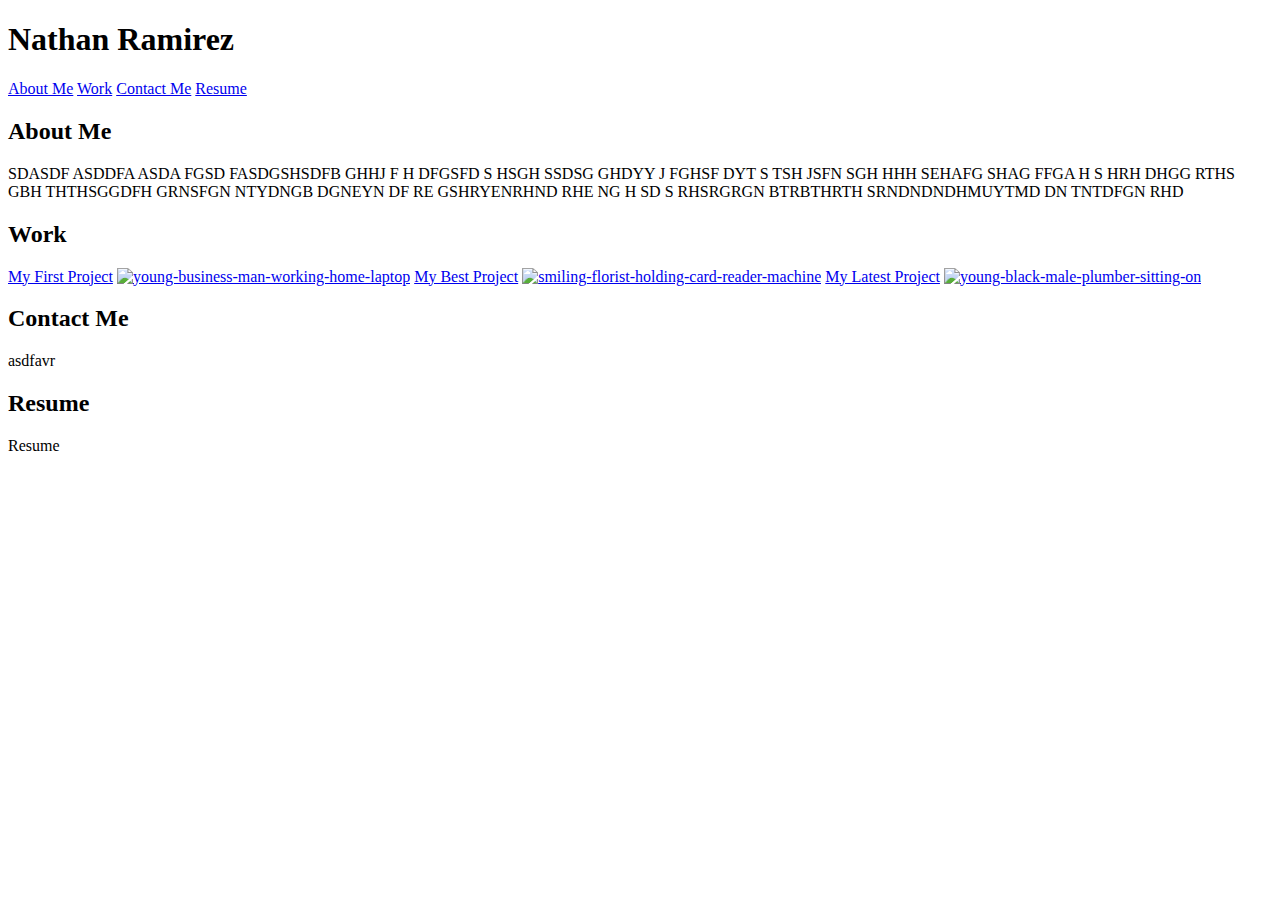
==== index.html @ 635fa0b8 "something" ====
<!DOCTYPE html>
<html lang="en-us">

    <head>
        <meta charset="UTF-8" />
        <link rel="stylesheet" href="./nathans-portfolio/style.css">
        <title>Nathan's Portfolio</title>
    </head>

    <body>
        <header>
            <h1>Nathan Ramirez</h1>
            <nav>
                    <a href="About Me" id="About Me">About Me</a>
                    <a href="Work" id="Work">Work</a>
                    <a href="Contact Me" id="Contact Me">Contact Me</a>
                    <a href="Resume" id="Resume">Resume</a>
            </nav>
        </header>
            <main>
                <section>
                    <h2 id="About Me" class="h2">About Me</h2>
                        <div>
                            <p class="description">SDASDF ASDDFA  ASDA FGSD FASDGSHSDFB GHHJ  F H DFGSFD
                        S HSGH SSDSG GHDYY J FGHSF DYT S TSH  JSFN SGH   HHH
                        SEHAFG SHAG FFGA H S HRH DHGG  RTHS GBH  THTHSGGDFH 
                        GRNSFGN NTYDNGB DGNEYN DF RE GSHRYENRHND RHE NG H SD
                        S RHSRGRGN BTRBTHRTH  SRNDNDNDHMUYTMD DN TNTDFGN RHD
                            </p>
                        </div>
                </section>
                <section>
                    <h2 id="Work" class="h3">Work</h2>
                        <div>
                            <a href="Work 1" class="First">My First Project</a>
                            <a href="DESTINATION URL"><img src="https://www.shutterstock.com/image-photo/young-business-man-working-home-laptop-1654831870" 
                                alt="young-business-man-working-home-laptop"/></a>
                            <a href="Work 2" class="Best">My Best Project</a>
                            <a href="DESTINATION URL"><img src="https://www.shutterstock.com/image-photo/smiling-florist-holding-card-reader-machine-2121831344" 
                                alt="smiling-florist-holding-card-reader-machine"/></a>
                            <a href="Work 3" class="Latest">My Latest Project</a>
                            <a href="DESTINATION URL"><img src="https://www.shutterstock.com/image-photo/young-black-male-plumber-sitting-on-1228729885" 
                                alt="young-black-male-plumber-sitting-on"/></a>
                        </div>
                </section>
                <section>
                    <h2 id="Contact Me" class="h4">Contact Me</h2>
                    <div>
                        asdfavr
                    </div>
                </section>
                <section">
                    <h2 id="Resume" class="h4">Resume</h2>
                    <div>
                        Resume
                    </div>
                </section>
            </main>

    </body>
</html>
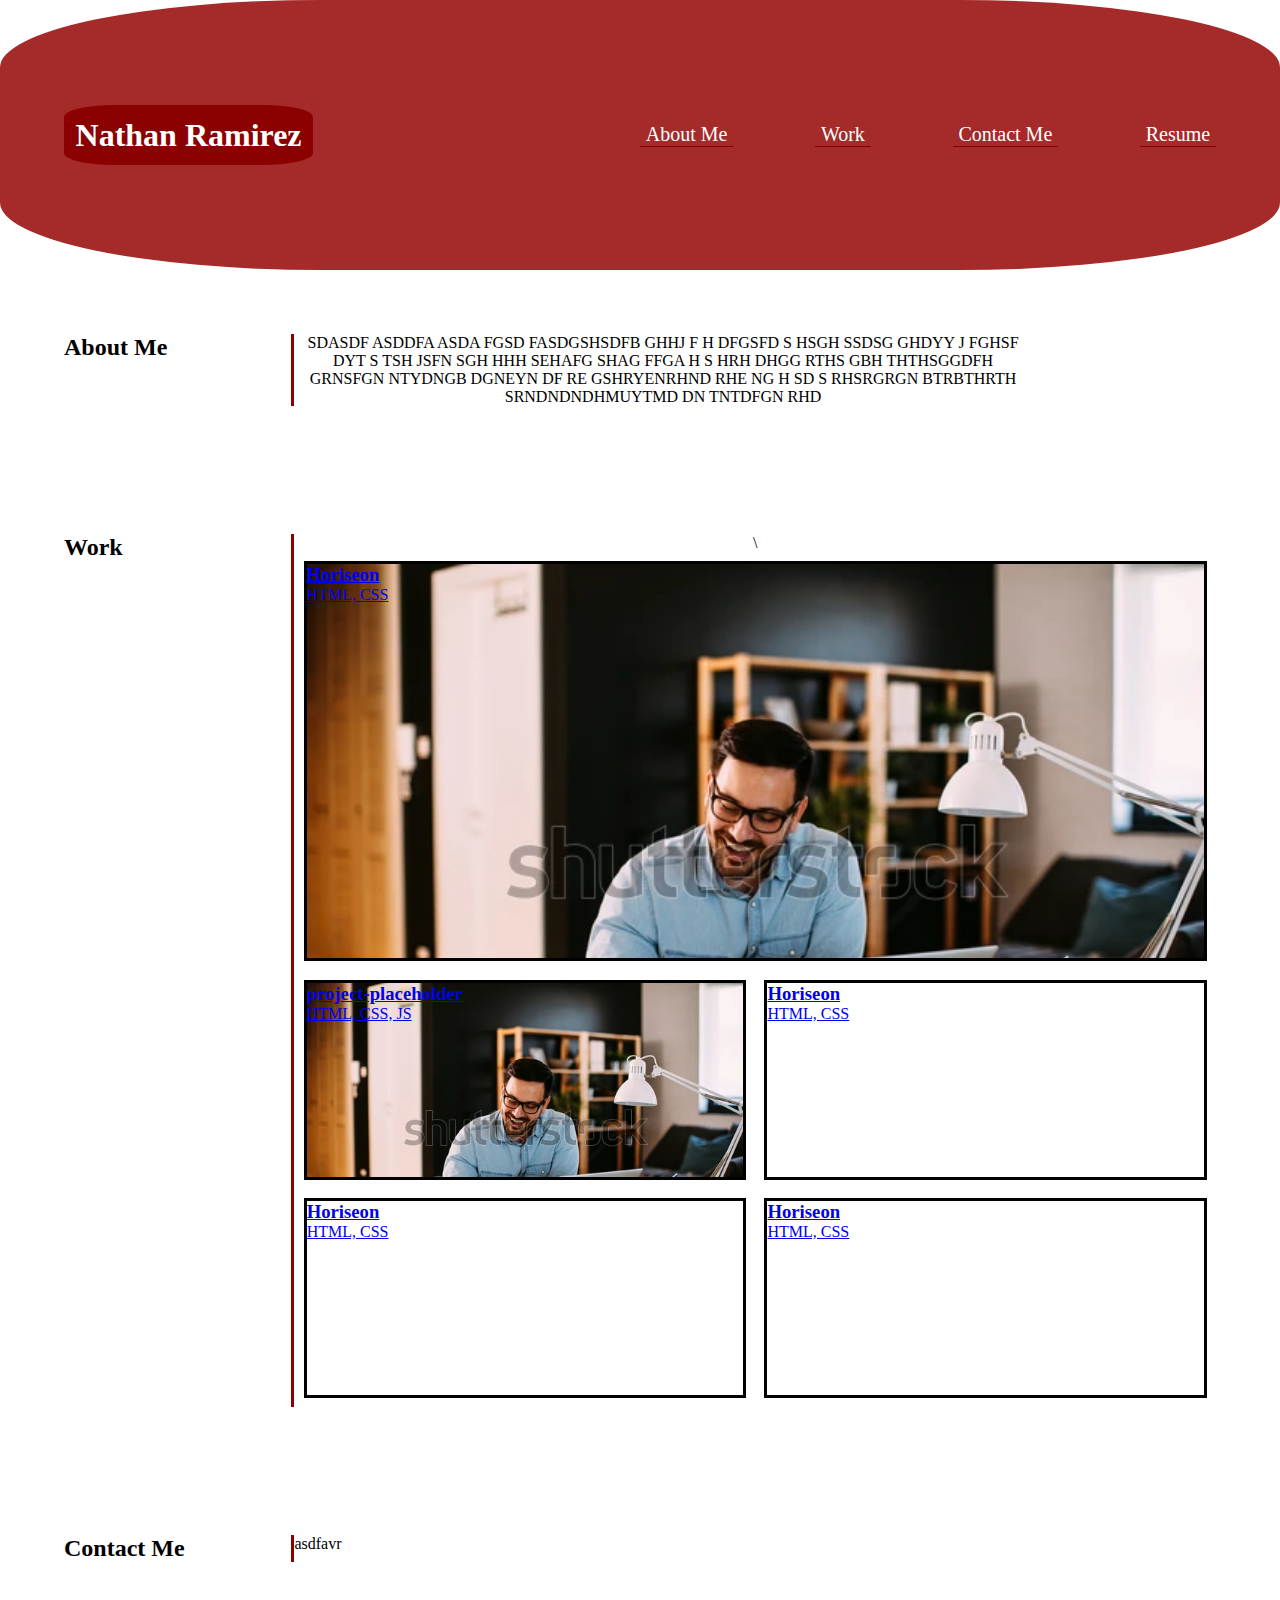
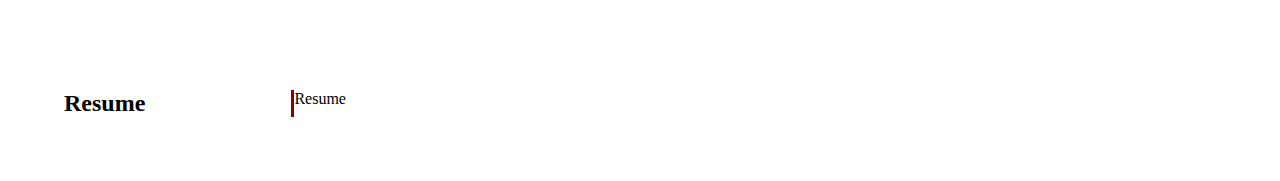
==== commit 7b2519ba: "something" ====
--- a/index.html
+++ b/index.html
@@ -3,7 +3,7 @@
 
     <head>
         <meta charset="UTF-8" />
-        <link rel="stylesheet" href="./nathans-portfolio/style.css">
+        <link rel="stylesheet" href="./style.css">
         <title>Nathan's Portfolio</title>
     </head>
 
@@ -19,7 +19,7 @@
         </header>
             <main>
                 <section>
-                    <h2 id="About Me" class="h2">About Me</h2>
+                    <h2 id="About Me">About Me</h2>
                         <div>
                             <p class="description">SDASDF ASDDFA  ASDA FGSD FASDGSHSDFB GHHJ  F H DFGSFD
                         S HSGH SSDSG GHDYY J FGHSF DYT S TSH  JSFN SGH   HHH
@@ -30,26 +30,66 @@
                         </div>
                 </section>
                 <section>
-                    <h2 id="Work" class="h3">Work</h2>
-                        <div>
-                            <a href="Work 1" class="First">My First Project</a>
+                    <h2 id="Work">Work</h2>
+                        <div id="project-container">\
+                            <a href="#" id="project1" class="project">
+                                <div>
+                                    <h3>Horiseon</h3>
+                                    <span>
+                                        HTML, CSS
+                                    </span>
+                                </div>
+                            </a>
+                            <a href="#" id="project2" class="project">
+                                <div>
+                                    <h3>project-placeholder</h3>
+                                    <span>
+                                        HTML, CSS, JS
+                                    </span>
+                                </div>
+                            </a>
+                            <a href="#" class="project">
+                                <div>
+                                    <h3>Horiseon</h3>
+                                    <span>
+                                        HTML, CSS
+                                    </span>
+                                </div>
+                            </a>
+                            <a href="#" class="project">
+                                <div>
+                                    <h3>Horiseon</h3>
+                                    <span>
+                                        HTML, CSS
+                                    </span>
+                                </div>
+                            </a>
+                            <a href="#" class="project">
+                                <div>
+                                    <h3>Horiseon</h3>
+                                    <span>
+                                        HTML, CSS
+                                    </span>
+                                </div>
+                            </a>
+                            <!-- <a href="Work 1" class="First">My First Project</a>
                             <a href="DESTINATION URL"><img src="https://www.shutterstock.com/image-photo/young-business-man-working-home-laptop-1654831870" 
                                 alt="young-business-man-working-home-laptop"/></a>
                             <a href="Work 2" class="Best">My Best Project</a>
                             <a href="DESTINATION URL"><img src="https://www.shutterstock.com/image-photo/smiling-florist-holding-card-reader-machine-2121831344" 
                                 alt="smiling-florist-holding-card-reader-machine"/></a>
                             <a href="Work 3" class="Latest">My Latest Project</a>
-                            <a href="DESTINATION URL"><img src="https://www.shutterstock.com/image-photo/young-black-male-plumber-sitting-on-1228729885" 
-                                alt="young-black-male-plumber-sitting-on"/></a>
+                            <a href="DESTINATION URL"><img src="https://www.shutterstock.com/image-photo/young-black-male-plumber-sitting-on-1228729885"  -->
+                                <!-- alt="young-black-male-plumber-sitting-on"/></a> -->
                         </div>
                 </section>
                 <section>
-                    <h2 id="Contact Me" class="h4">Contact Me</h2>
+                    <h2 id="Contact Me">Contact Me</h2>
                     <div>
                         asdfavr
                     </div>
                 </section>
-                <section">
+                <section>
                     <h2 id="Resume" class="h4">Resume</h2>
                     <div>
                         Resume
--- a/style.css
+++ b/style.css
@@ -0,0 +1,124 @@
+* {
+    margin: 0%;
+    padding: 0%;
+    box-sizing: border-box;
+    /* outline: dashed red 1px; */
+}
+
+body {
+    font-family: 'Times New Roman', Times, serif;
+}
+header {
+    height: 30vh;
+    background-size: cover;
+    background-color: brown;
+    display: flex;
+    flex-wrap: wrap;
+    justify-content: space-between;
+    align-items: center;
+    padding: 5%;
+    border-radius: 25%;
+    color: white;
+}
+
+header h1{
+    background-color: darkred;
+    border-radius: 20%;
+    padding: 1%;
+} 
+
+nav {
+    display: flex;
+    flex-wrap: wrap;
+    justify-content: space-between;
+    width: 50%;
+}
+
+nav a {
+    padding: 0 1%;
+    color: white;
+    text-decoration: none;
+    font-size: 125%;
+    font-style: bold;
+    border-bottom: solid 1px darkred;
+}
+
+nav a:hover {
+    cursor: pointer;
+    color: wheat;
+}
+
+section {
+    display: flex;
+    flex-direction: row;
+    flex-wrap: wrap;
+    padding: 5%;
+    align-items: stretch;
+    justify-content: space-between;
+
+}
+
+section h2 {
+    flex-basis: 20%;
+    border-right: solid 3px darkred;
+    font-size: 150%;
+}
+
+section div {
+    flex-basis: 80%;
+}
+
+.description {
+    width: 80%;
+    display: flex;
+    flex-wrap: wrap;
+    justify-content: flex-end;
+    text-align: center;
+}
+
+#project-container {
+    display: flex;
+    flex-wrap: wrap;
+    justify-content: center;
+}
+
+.project {
+    min-height: 200px;
+    /* background-color: grey; */
+    border: 3px solid black;
+    width: 48%;
+    margin: 1%;
+    background-size: cover;
+}
+
+.project:hover {
+    opacity: 50%;
+}
+
+.project:first-child {
+    width: 100%;
+    min-height: 400px;
+}
+
+#project1 {
+    background-image: url("./images/man-working2.webp");
+}
+
+#project2 {
+    background-image: url("./images/man-working2.webp");
+}
+
+.Links-for-Work {
+    font-size: 125%;
+}
+
+.First {
+
+}
+.Best {
+}
+
+.Latest {
+}
+
+
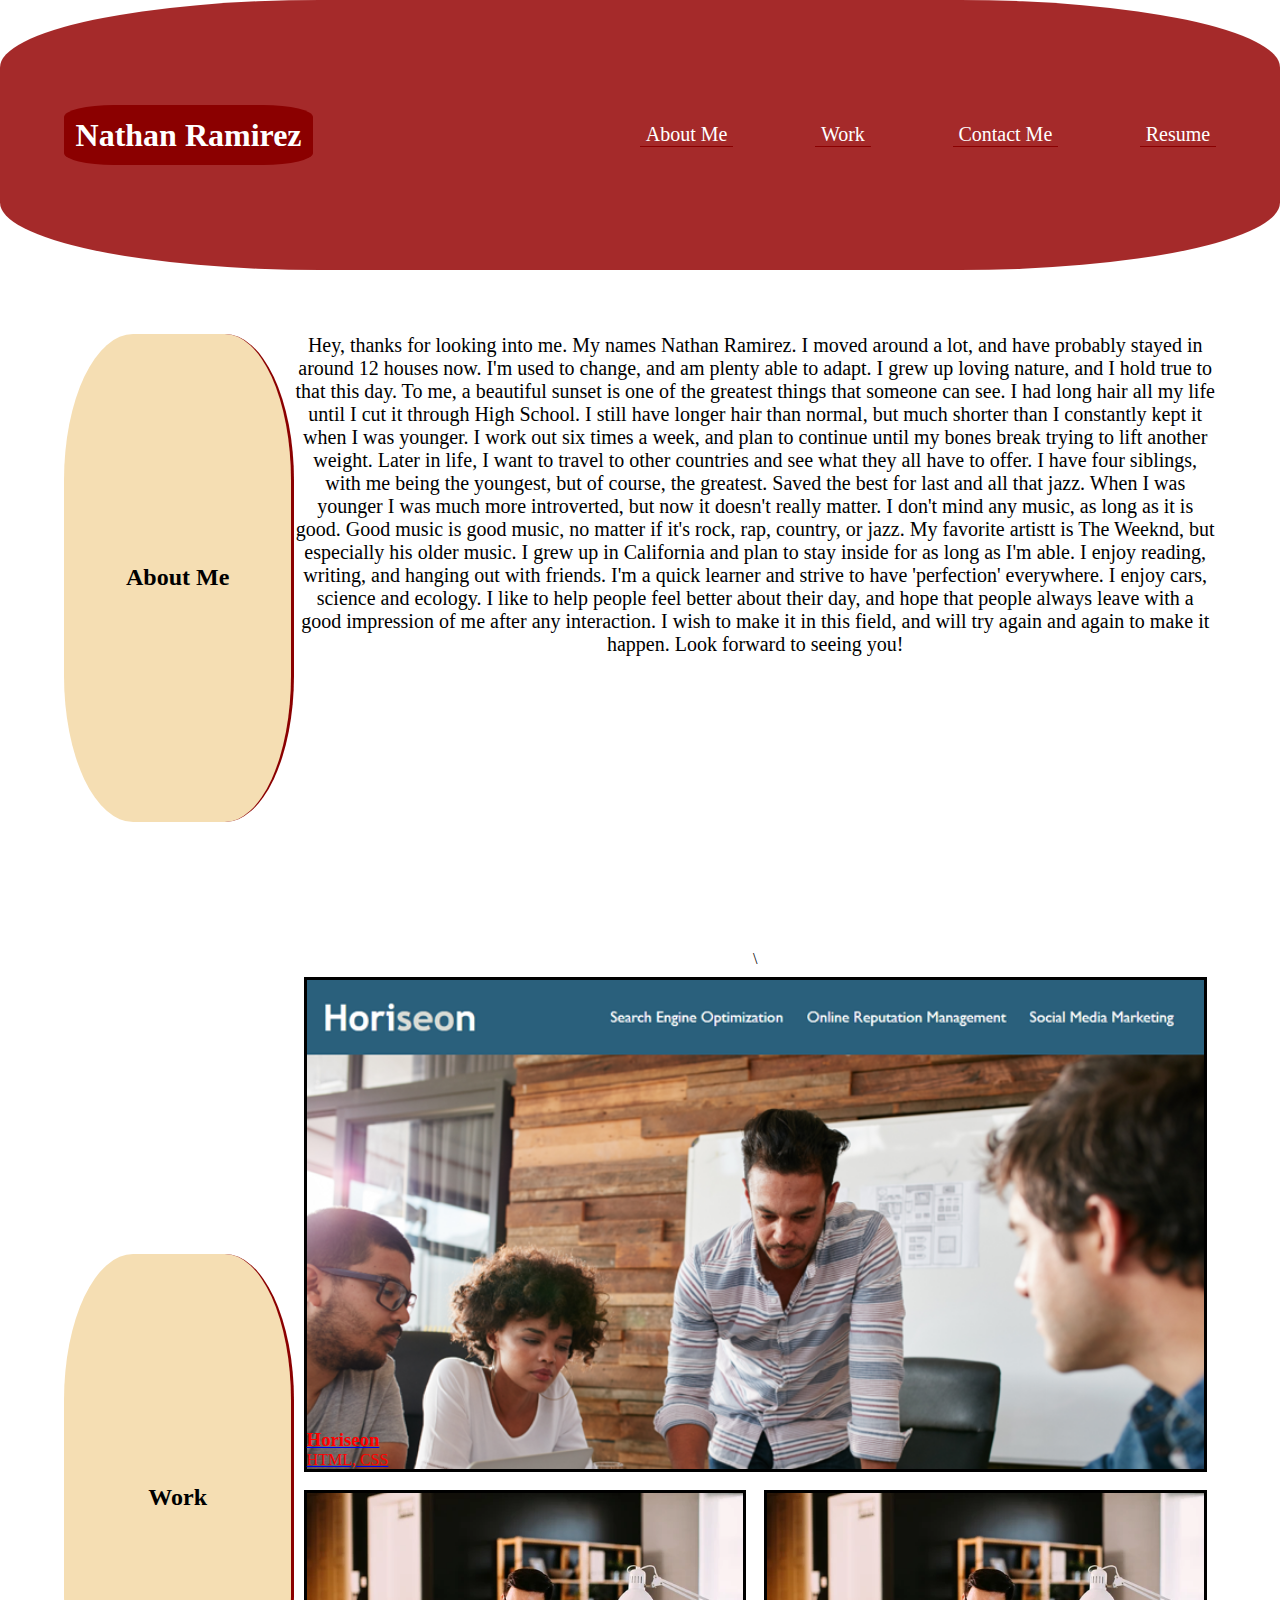
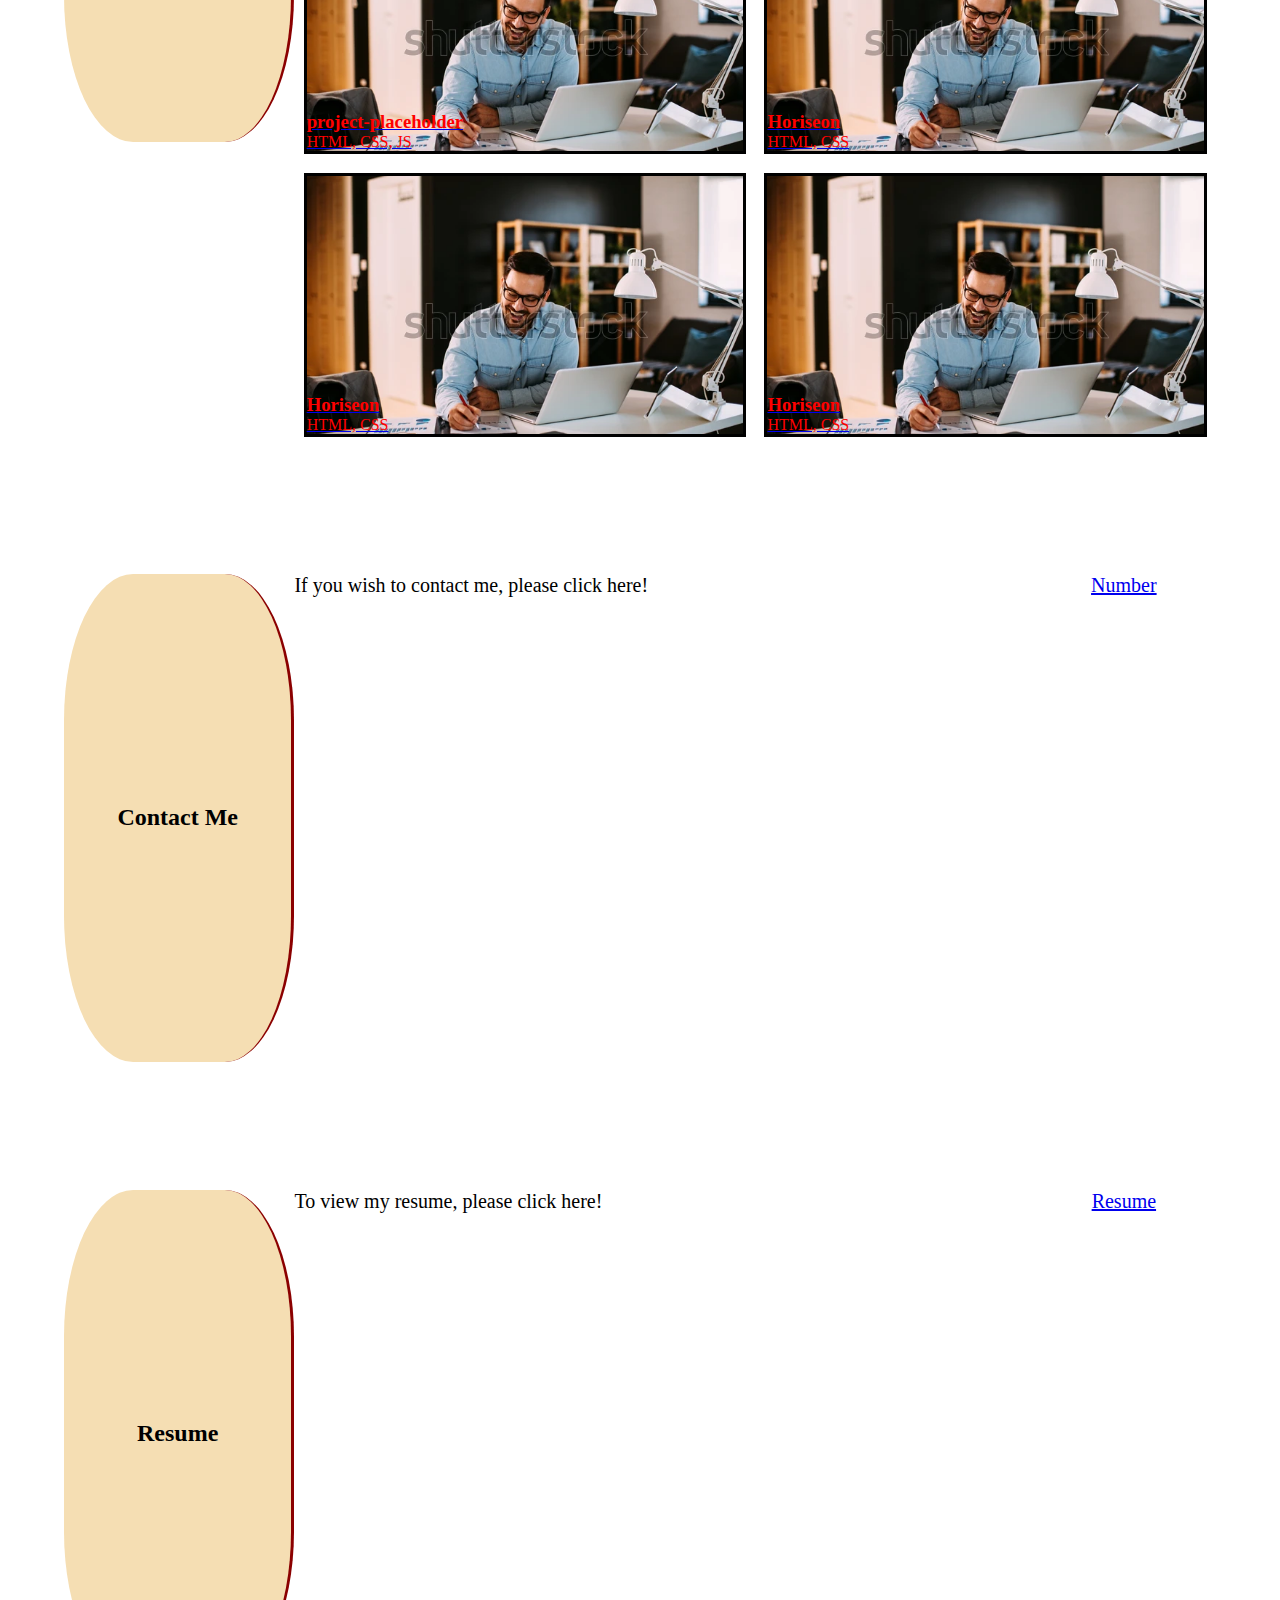
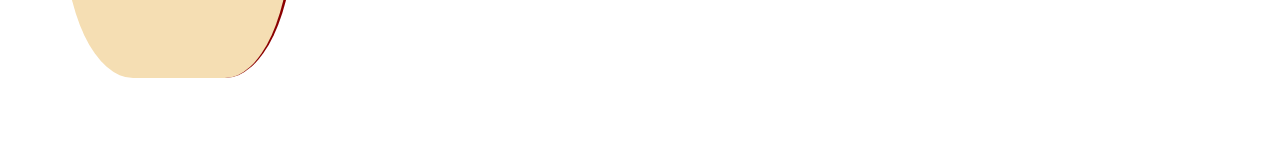
==== commit 6d9840d5: "something" ====
--- a/index.html
+++ b/index.html
@@ -1,101 +1,116 @@
 <!DOCTYPE html>
 <html lang="en-us">
 
-    <head>
-        <meta charset="UTF-8" />
-        <link rel="stylesheet" href="./style.css">
-        <title>Nathan's Portfolio</title>
-    </head>
+<head>
+    <meta charset="UTF-8" />
+    <link rel="stylesheet" href="./style.css">
+    <title>Nathan's Portfolio</title>
+</head>
 
-    <body>
-        <header>
-            <h1>Nathan Ramirez</h1>
-            <nav>
-                    <a href="About Me" id="About Me">About Me</a>
-                    <a href="Work" id="Work">Work</a>
-                    <a href="Contact Me" id="Contact Me">Contact Me</a>
-                    <a href="Resume" id="Resume">Resume</a>
-            </nav>
-        </header>
-            <main>
-                <section>
-                    <h2 id="About Me">About Me</h2>
-                        <div>
-                            <p class="description">SDASDF ASDDFA  ASDA FGSD FASDGSHSDFB GHHJ  F H DFGSFD
-                        S HSGH SSDSG GHDYY J FGHSF DYT S TSH  JSFN SGH   HHH
-                        SEHAFG SHAG FFGA H S HRH DHGG  RTHS GBH  THTHSGGDFH 
-                        GRNSFGN NTYDNGB DGNEYN DF RE GSHRYENRHND RHE NG H SD
-                        S RHSRGRGN BTRBTHRTH  SRNDNDNDHMUYTMD DN TNTDFGN RHD
-                            </p>
-                        </div>
-                </section>
-                <section>
-                    <h2 id="Work">Work</h2>
-                        <div id="project-container">\
-                            <a href="#" id="project1" class="project">
-                                <div>
-                                    <h3>Horiseon</h3>
-                                    <span>
-                                        HTML, CSS
-                                    </span>
-                                </div>
-                            </a>
-                            <a href="#" id="project2" class="project">
-                                <div>
-                                    <h3>project-placeholder</h3>
-                                    <span>
-                                        HTML, CSS, JS
-                                    </span>
-                                </div>
-                            </a>
-                            <a href="#" class="project">
-                                <div>
-                                    <h3>Horiseon</h3>
-                                    <span>
-                                        HTML, CSS
-                                    </span>
-                                </div>
-                            </a>
-                            <a href="#" class="project">
-                                <div>
-                                    <h3>Horiseon</h3>
-                                    <span>
-                                        HTML, CSS
-                                    </span>
-                                </div>
-                            </a>
-                            <a href="#" class="project">
-                                <div>
-                                    <h3>Horiseon</h3>
-                                    <span>
-                                        HTML, CSS
-                                    </span>
-                                </div>
-                            </a>
-                            <!-- <a href="Work 1" class="First">My First Project</a>
-                            <a href="DESTINATION URL"><img src="https://www.shutterstock.com/image-photo/young-business-man-working-home-laptop-1654831870" 
-                                alt="young-business-man-working-home-laptop"/></a>
-                            <a href="Work 2" class="Best">My Best Project</a>
-                            <a href="DESTINATION URL"><img src="https://www.shutterstock.com/image-photo/smiling-florist-holding-card-reader-machine-2121831344" 
-                                alt="smiling-florist-holding-card-reader-machine"/></a>
-                            <a href="Work 3" class="Latest">My Latest Project</a>
-                            <a href="DESTINATION URL"><img src="https://www.shutterstock.com/image-photo/young-black-male-plumber-sitting-on-1228729885"  -->
-                                <!-- alt="young-black-male-plumber-sitting-on"/></a> -->
-                        </div>
-                </section>
-                <section>
-                    <h2 id="Contact Me">Contact Me</h2>
+<body>
+    <header>
+        <h1>Nathan Ramirez</h1>
+        <nav>
+            <a href="About Me" id="About Me">About Me</a>
+            <a href="Work" id="Work">Work</a>
+            <a href="Contact Me" id="Contact Me">Contact Me</a>
+            <a href="Resume" id="Resume">Resume</a>
+        </nav>
+    </header>
+    <main>
+        <section>
+            <h2 id="About Me">About Me</h2>
+            <div>
+                <p class="description">Hey, thanks for looking into me. My names
+                    Nathan Ramirez. I moved around a lot, and have probably stayed
+                    in around 12 houses now. I'm used to change, and am plenty
+                    able to adapt. I grew up loving nature, and I hold true to
+                    that this day. To me, a beautiful sunset is one of the
+                    greatest things that someone can see. I had long hair all my
+                    life until I cut it through High School. I still have longer 
+                    hair than normal, but much shorter than I constantly kept it
+                    when I was younger. I work out six times a week, and plan to 
+                    continue until my bones break trying to lift another weight.
+                    Later in life, I want to travel to other countries and see
+                    what they all have to offer. I have four siblings, with me
+                    being the youngest, but of course, the greatest. Saved the
+                    best for last and all that jazz. When I was younger I was much
+                    more introverted, but now it doesn't really matter. I don't 
+                    mind any music, as long as it is good. Good music is good
+                    music, no matter if it's rock, rap, country, or jazz. My
+                    favorite artistt is The Weeknd, but especially his older music.
+                    I grew up in California and plan to stay inside for as long as
+                    I'm able. I enjoy reading, writing, and hanging out with 
+                    friends. I'm a quick learner and strive to have 'perfection' 
+                    everywhere. I enjoy cars, science and ecology. I like to help 
+                    people feel better about their day, and hope that people always
+                     leave with a good impression of me after any interaction. I 
+                     wish to make it in this field, and will try again and again to
+                      make it happen. Look forward to seeing you!
+                </p>
+            </div>
+        </section>
+        <section>
+            <h2 id="Work">Work</h2>
+            <div id="project-container">\
+                <a href="#" alt="Website done with css" id="project1" class="project">
                     <div>
-                        asdfavr
+                        <h3>Horiseon</h3>
+                        <span>
+                            HTML, CSS
+                        </span>
                     </div>
-                </section>
-                <section>
-                    <h2 id="Resume" class="h4">Resume</h2>
+                </a>
+                <a href="#" id="project2" class="project">
                     <div>
-                        Resume
+                        <h3>project-placeholder</h3>
+                        <span>
+                            HTML, CSS, JS
+                        </span>
                     </div>
-                </section>
-            </main>
+                </a>
+                <a href="#" id="project3" class="project">
+                    <div>
+                        <h3>Horiseon</h3>
+                        <span>
+                            HTML, CSS
+                        </span>
+                    </div>
+                </a>
+                <a href="#" id="project4" class="project">
+                    <div>
+                        <h3>Horiseon</h3>
+                        <span>
+                            HTML, CSS
+                        </span>
+                    </div>
+                </a>
+                <a href="#" id="project5" class="project">
+                    <div>
+                        <h3>Horiseon</h3>
+                        <span>
+                            HTML, CSS
+                        </span>
+                    </div>
+                </a>
+            </div>
+        </section>
+        <section>
+                <h2 id="Contact Me">Contact Me</h2>
+                <div class="description" id="contact-writing">If you wish to contact
+                    me, please click here!
+                    <a href="#" id="contact-container">Number</a>
+                </div>
+        </section>
+        <section>
+                <h2 id="Resume" class="h4">Resume</h2>
+                <div class="description" id="resume-writing">To view my resume,
+                    please click here!
+                    <a href="#" id="resume-container">Resume</a>
+                </div>
+        </section>
+    </main>
 
-    </body>
+</body>
+
 </html>--- a/style.css
+++ b/style.css
@@ -55,25 +55,34 @@
     padding: 5%;
     align-items: stretch;
     justify-content: space-between;
-
 }
 
 section h2 {
     flex-basis: 20%;
     border-right: solid 3px darkred;
     font-size: 150%;
+    align-self: center;
+    text-align: center;
+    padding: 20% 0;
+    margin: 0;
+    background-color: wheat;
+    border-radius: 30%;
 }
 
 section div {
     flex-basis: 80%;
+    border-radius: 1%;
 }
 
 .description {
-    width: 80%;
+    width: 100%;
     display: flex;
     flex-wrap: wrap;
-    justify-content: flex-end;
+    justify-content: space-between;
+    font-size: 20px;
+    flex-basis: 80%;
     text-align: center;
+    /* padding-top: 23%; */
 }
 
 #project-container {
@@ -84,7 +93,6 @@
 
 .project {
     min-height: 200px;
-    /* background-color: grey; */
     border: 3px solid black;
     width: 48%;
     margin: 1%;
@@ -100,25 +108,62 @@
     min-height: 400px;
 }
 
+h3 {
+    text-align: left;
+    padding-top: 50%;
+    color: red;
+}
+
+span {
+    text-align: left;
+    padding-top: 50%;
+    color: red;
+}
+
 #project1 {
-    background-image: url("./images/man-working2.webp");
+    background-image: url("./images/horiseon-project-image.png");
 }
 
 #project2 {
     background-image: url("./images/man-working2.webp");
 }
 
-.Links-for-Work {
-    font-size: 125%;
+#project3 {
+    background-image: url("./images/man-working2.webp");
 }
 
-.First {
-
-}
-.Best {
+#project4 {
+    background-image: url("./images/man-working2.webp");
 }
 
-.Latest {
+#project5 {
+    background-image: url("./images/man-working2.webp");
+}
+
+#contact-writing {
+    display: flex;
+    flex-wrap: wrap;
+    flex-basis: 80%;
+}
+
+#contact-container {
+    display: flex;
+    flex-wrap: wrap;
+    justify-content: center;
+    flex-basis: 20%;
+}
+
+#resume-writing {
+    display: flex;
+    flex-wrap: wrap;
+    flex-basis: 80%;
+}
+
+#resume-container {
+    display: flex;
+    flex-wrap: wrap;
+    justify-content: center;
+    flex-basis: 20%;
 }
 
 
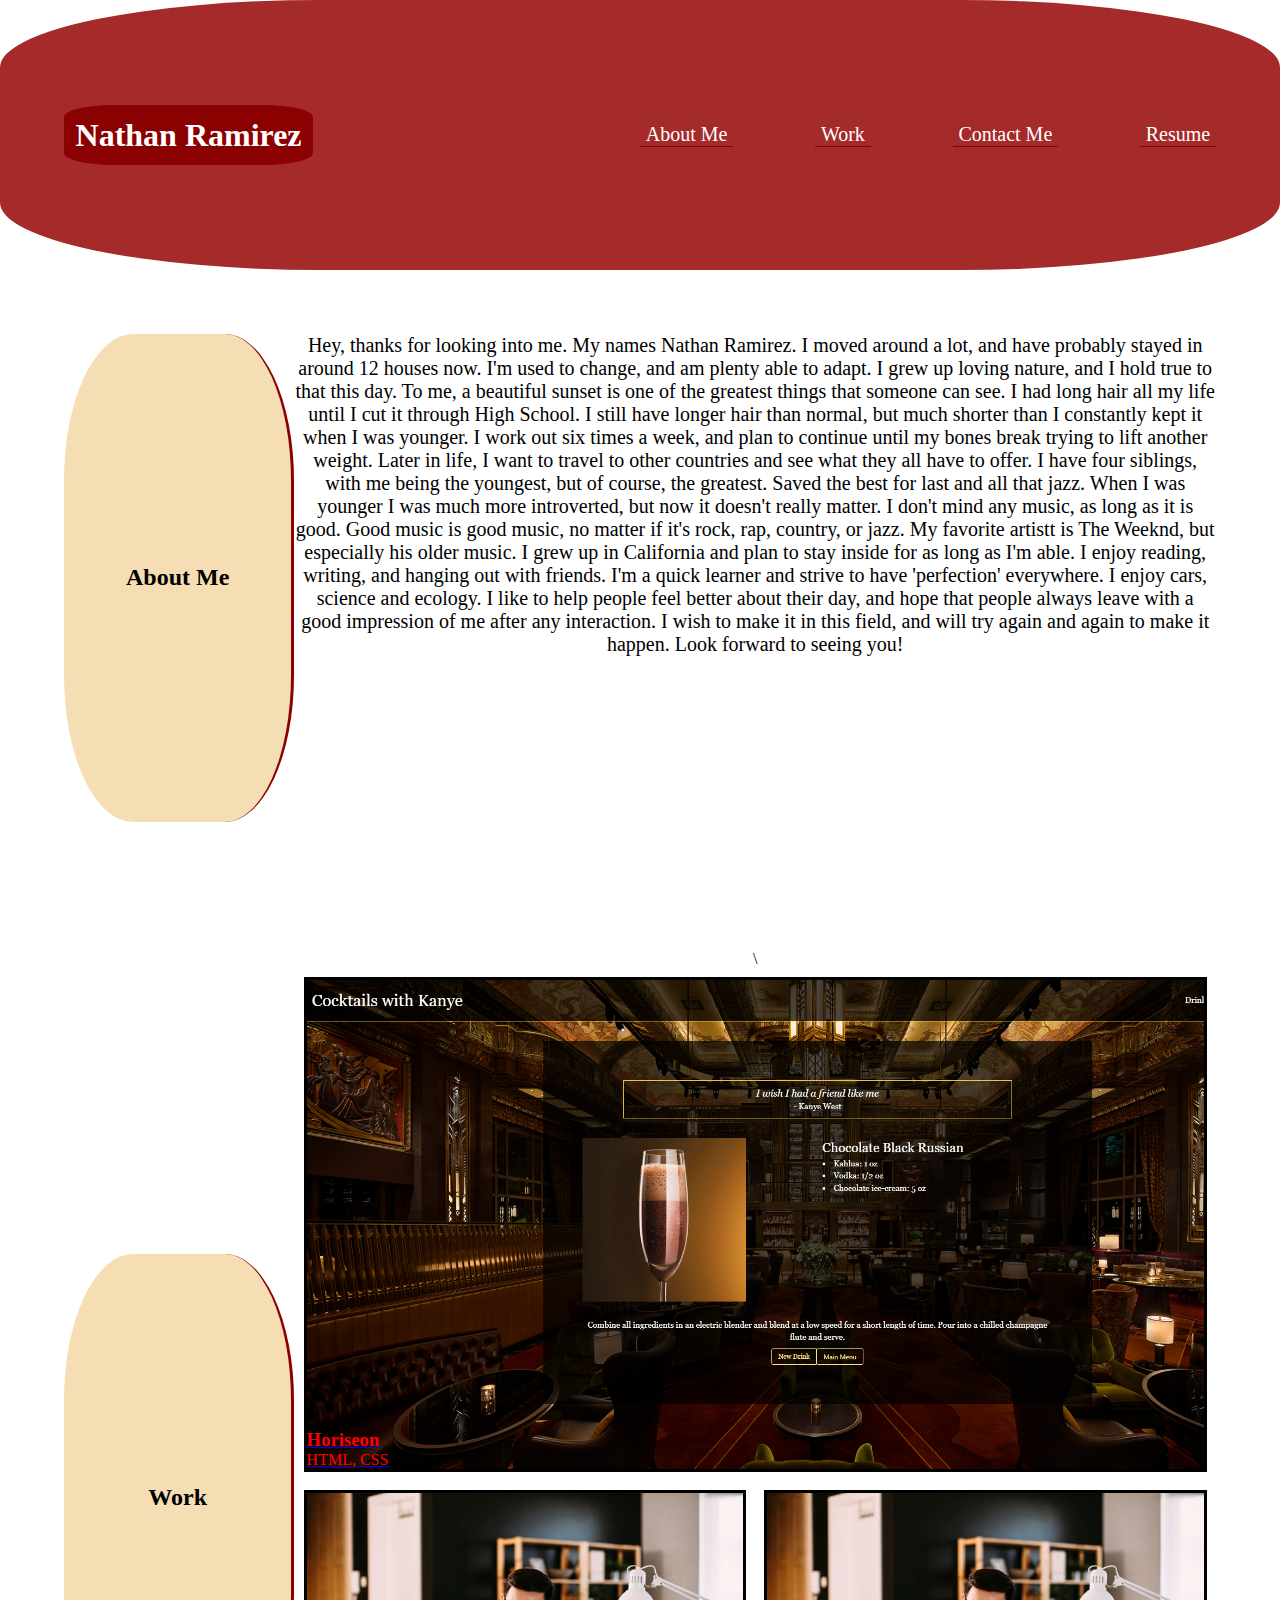
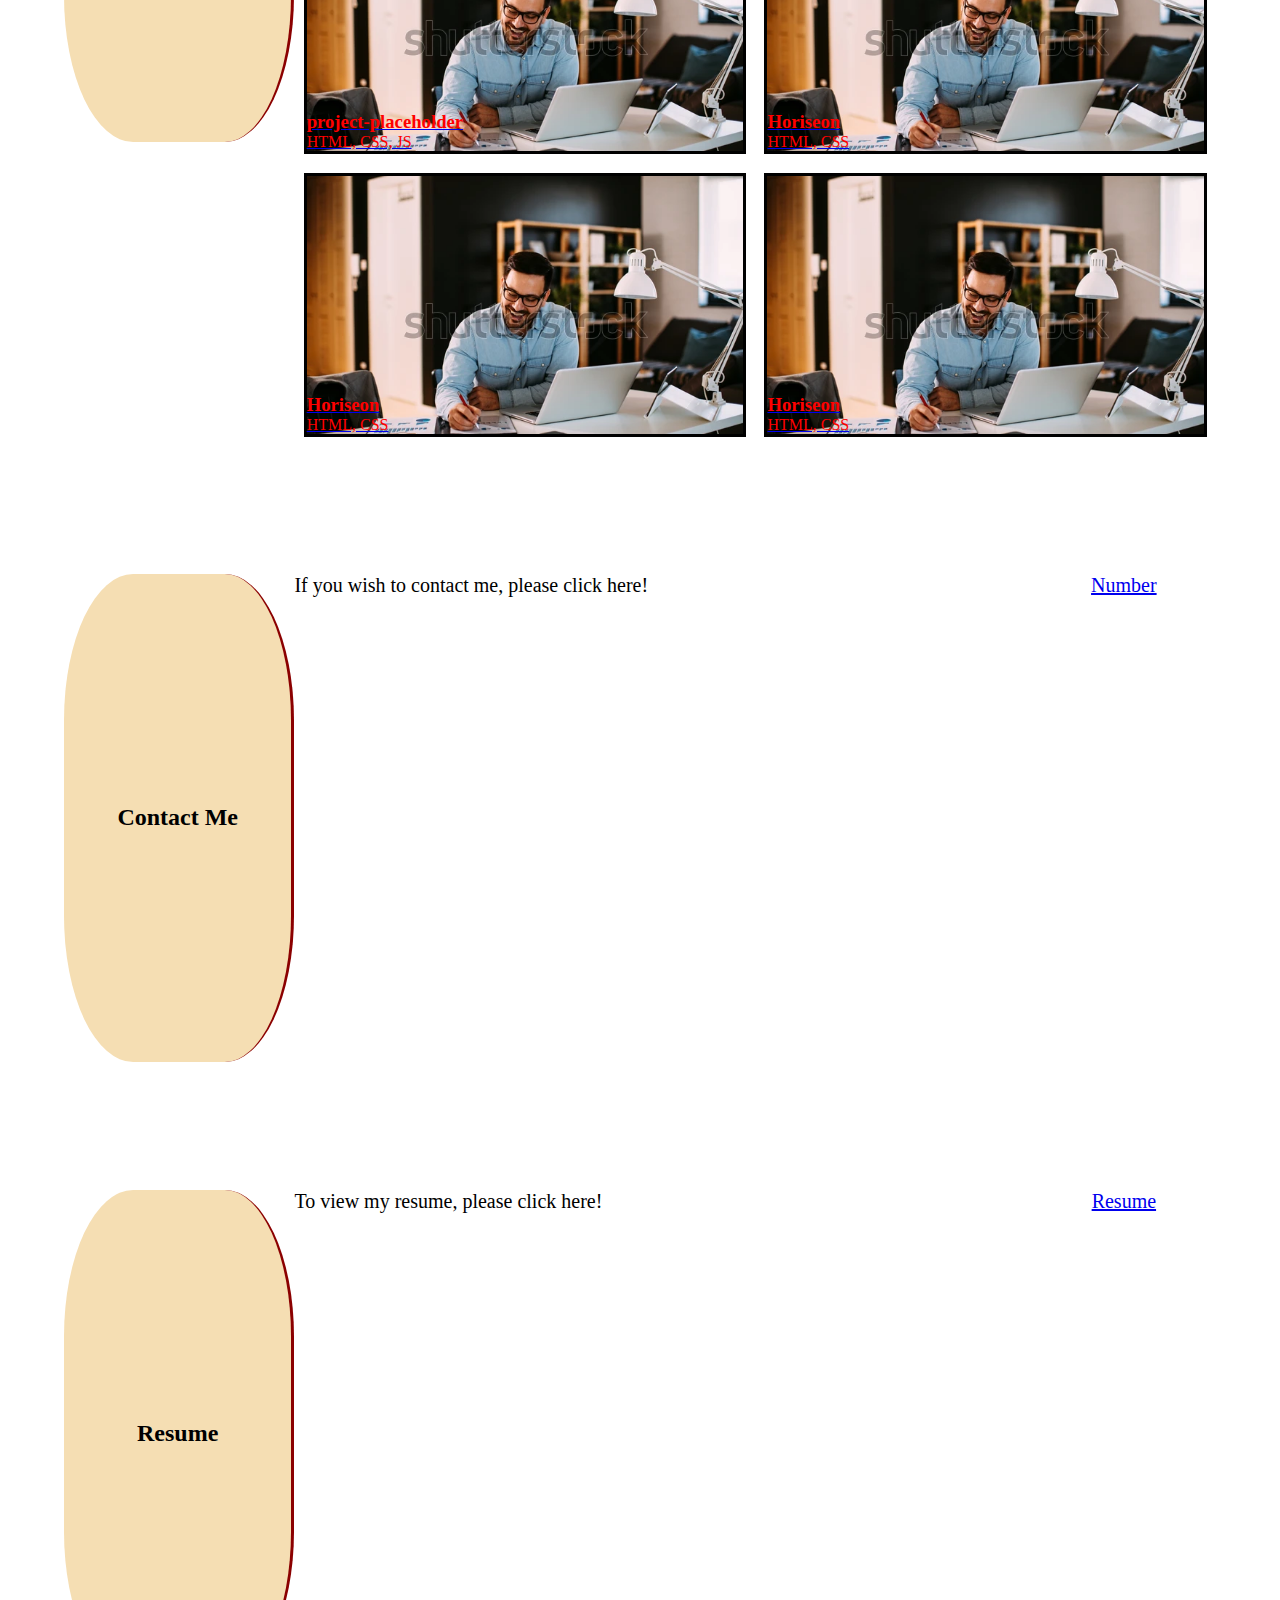
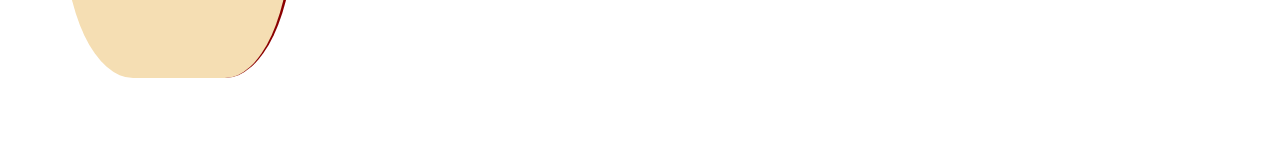
==== commit ba8731cc: "FINALE" ====
--- a/index.html
+++ b/index.html
@@ -53,7 +53,7 @@
         <section>
             <h2 id="Work">Work</h2>
             <div id="project-container">\
-                <a href="#" alt="Website done with css" id="project1" class="project">
+                <a href="https://jamesdartmouth.github.io/Cocktails-with-Kanye/" alt="Website done with css" id="project1" class="project">
                     <div>
                         <h3>Horiseon</h3>
                         <span>
--- a/style.css
+++ b/style.css
@@ -121,7 +121,7 @@
 }
 
 #project1 {
-    background-image: url("./images/horiseon-project-image.png");
+    background-image: url("./images/Screenshot\ 2022-08-24\ 231053.png");
 }
 
 #project2 {
